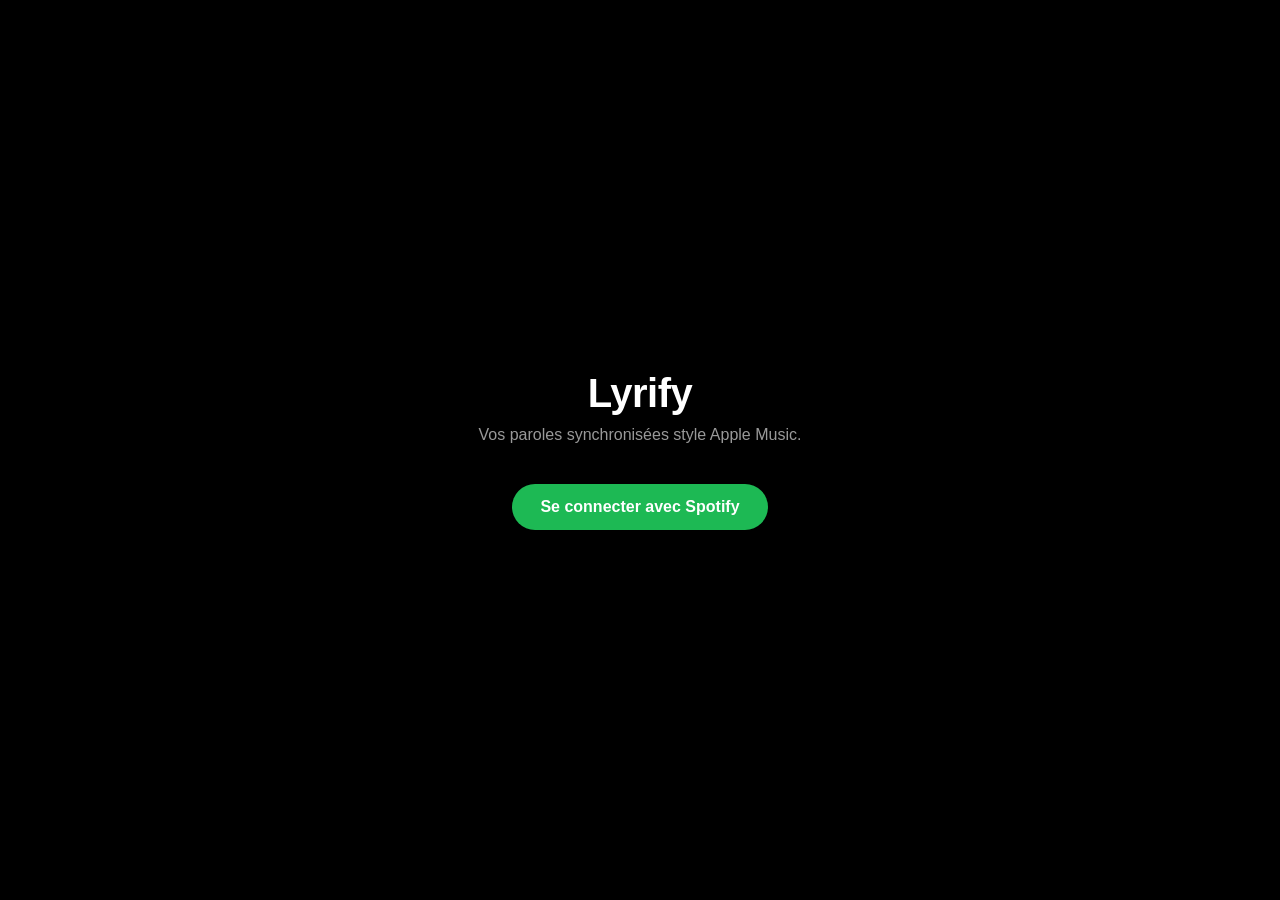
==== login.html @ 662448a2 "Create login.html" ====
<!DOCTYPE html>
<html lang="fr">
<head>
    <meta charset="UTF-8">
    <meta name="viewport" content="width=device-width, initial-scale=1.0, maximum-scale=1.0, user-scalable=no">
    <title>Lyrify - Connexion</title>
    <link rel="stylesheet" href="style.css">
    <style>
        /* Style minimaliste pour l'écran de connexion */
        body {
            background-color: #000000;
            color: #ffffff;
            font-family: -apple-system, BlinkMacSystemFont, "Segoe UI", Roboto, Helvetica, Arial, sans-serif;
            display: flex;
            flex-direction: column;
            justify-content: center;
            align-items: center;
            height: 100vh;
            margin: 0;
            padding: env(safe-area-inset-top) env(safe-area-inset-right) env(safe-area-inset-bottom) env(safe-area-inset-left);
        }
        .login-container {
            text-align: center;
            padding: 20px;
        }
        h1 {
            font-size: 2.5rem;
            font-weight: 700;
            margin-bottom: 10px;
            letter-spacing: -0.5px;
        }
        p {
            color: rgba(255, 255, 255, 0.6);
            margin-bottom: 30px;
            font-size: 1rem;
        }
        .btn-spotify {
            background-color: #1DB954;
            color: #ffffff;
            border: none;
            padding: 14px 28px;
            font-size: 1rem;
            font-weight: 600;
            border-radius: 50px;
            cursor: pointer;
            transition: transform 0.2s ease, background-color 0.2s ease;
            text-decoration: none;
            display: inline-block;
        }
        .btn-spotify:active {
            transform: scale(0.95);
            background-color: #1ed760;
        }
    </style>
</head>
<body>

    <div class="login-container">
        <h1>Lyrify</h1>
        <p>Vos paroles synchronisées style Apple Music.</p>
        <button id="welcome-login-btn" class="btn-spotify">Se connecter avec Spotify</button>
    </div>

    <script>
        const CLIENT_ID = 'bca08c406d4847d6ae1e56c04894fbcb';
        // La redirection de l'authentification doit renvoyer vers index.html pour valider le token
        const REDIRECT_URI = window.location.origin + window.location.pathname.replace('login.html', 'index.html');
        const SCOPES = 'user-read-currently-playing user-read-playback-state';

        // Si l'utilisateur est déjà connecté, on le renvoie direct sur l'app
        if (localStorage.getItem('spotify_token')) {
            window.location.href = 'index.html';
        }

        document.getElementById('welcome-login-btn').addEventListener('click', () => {
            const authUrl = `https://accounts.spotify.com/authorize?client_id=${CLIENT_ID}&redirect_uri=${encodeURIComponent(REDIRECT_URI)}&scope=${encodeURIComponent(SCOPES)}&response_type=token&show_dialog=true`;
            window.location.href = authUrl;
        });
    </script>
</body>
</html>
---- style.css ----
:root {
    --bg-color: #000000; 
    --card-color: #0a0a0a;
    --text-main: #ffffff;
    --text-muted: rgba(255, 255, 255, 0.4);
    --spotify-green: #1db954;
}

* {
    box-sizing: border-box;
    margin: 0;
    padding: 0;
    -webkit-tap-highlight-color: transparent;
}

body {
    font-family: -apple-system, BlinkMacSystemFont, "SF Pro Display", "SF Pro Text", sans-serif;
    background-color: var(--bg-color);
    color: var(--text-main);
    display: flex;
    flex-direction: column;
    height: 100vh;
    padding-top: env(safe-area-inset-top, 20px);
    padding-bottom: env(safe-area-inset-bottom, 20px);
    overflow: hidden;
}

header {
    padding: 15px;
    text-align: center;
}

header h1 {
    font-size: 1.1rem;
    font-weight: 700;
    letter-spacing: -0.5px;
}

main {
    flex: 1;
    display: flex;
    flex-direction: column;
    padding: 0 24px;
    overflow: hidden;
}

.app-logo {
    font-size: 4.5rem;
    width: 100px;
    height: 100px;
    background: var(--card-color);
    border-radius: 24px;
    display: flex;
    align-items: center;
    justify-content: center;
    margin: 0 auto 25px auto;
    box-shadow: 0 8px 24px rgba(0,0,0,0.8);
    border: 2px solid var(--spotify-green);
}

#player-section {
    margin-bottom: 10px;
    display: flex;
    flex-direction: column;
    align-items: center;
}

#track-card {
    display: flex;
    align-items: center;
    background: var(--card-color);
    padding: 12px;
    border-radius: 16px;
    width: 100%;
    gap: 15px;
    border: 1px solid rgba(255, 255, 255, 0.05);
}

#album-art {
    width: 50px;
    height: 50px;
    border-radius: 8px;
    object-fit: cover;
}

.track-info {
    flex: 1;
    overflow: hidden;
}

#track-title {
    font-size: 0.95rem;
    white-space: nowrap;
    overflow: hidden;
    text-overflow: ellipsis;
    font-weight: 700;
}

#track-artist {
    font-size: 0.85rem;
    color: rgba(255, 255, 255, 0.6);
    margin-top: 2px;
    white-space: nowrap;
    overflow: hidden;
    text-overflow: ellipsis;
}

button {
    background-color: var(--spotify-green);
    color: white;
    border: none;
    padding: 14px 28px;
    font-size: 1rem;
    font-weight: bold;
    border-radius: 30px;
    cursor: pointer;
    margin-top: 10px;
    transition: transform 0.1s ease;
}

button:active {
    transform: scale(0.95);
}

#lyrics-section {
    flex: 1;
    overflow-y: scroll;
    -webkit-overflow-scrolling: touch;
    scroll-behavior: smooth;
    padding-top: 35vh;    
    padding-bottom: 45vh; 
    scrollbar-width: none;
}

#lyrics-section::-webkit-scrollbar {
    display: none;
}

#lyrics-container {
    display: flex;
    flex-direction: column;
    gap: 28px;
}

.lyric-line {
    font-size: 1.8rem;
    line-height: 1.35;
    font-weight: 800;
    letter-spacing: -0.5px;
    color: var(--text-muted);
    transition: color 0.35s ease, transform 0.35s cubic-bezier(0.25, 1, 0.5, 1), text-shadow 0.35s ease;
    transform: scale(0.95);
    transform-origin: left center;
    cursor: pointer;
}

.lyric-line.active {
    color: var(--text-main);
    transform: scale(1.05);
    text-shadow: 0 0 20px rgba(255, 255, 255, 0.5);
}

.placeholder-text {
    color: rgba(255, 255, 255, 0.5);
    text-align: center;
    font-size: 1.1rem;
    padding-top: 20px;
}

#welcome-screen {
    position: fixed;
    top: 0;
    left: 0;
    width: 100vw;
    height: 100vh;
    background-color: #000000;
    display: flex;
    justify-content: center;
    align-items: center;
    z-index: 999;
    padding: 30px;
}

.welcome-content {
    text-align: center;
    max-width: 400px;
}

.welcome-content h1 {
    font-size: 2.2rem;
    margin-bottom: 15px;
    font-weight: 800;
}

.welcome-content p {
    color: rgba(255, 255, 255, 0.6);
    font-size: 1.05rem;
    line-height: 1.5;
    margin-bottom: 40px;
}

.hidden {
    display: none !important;
}
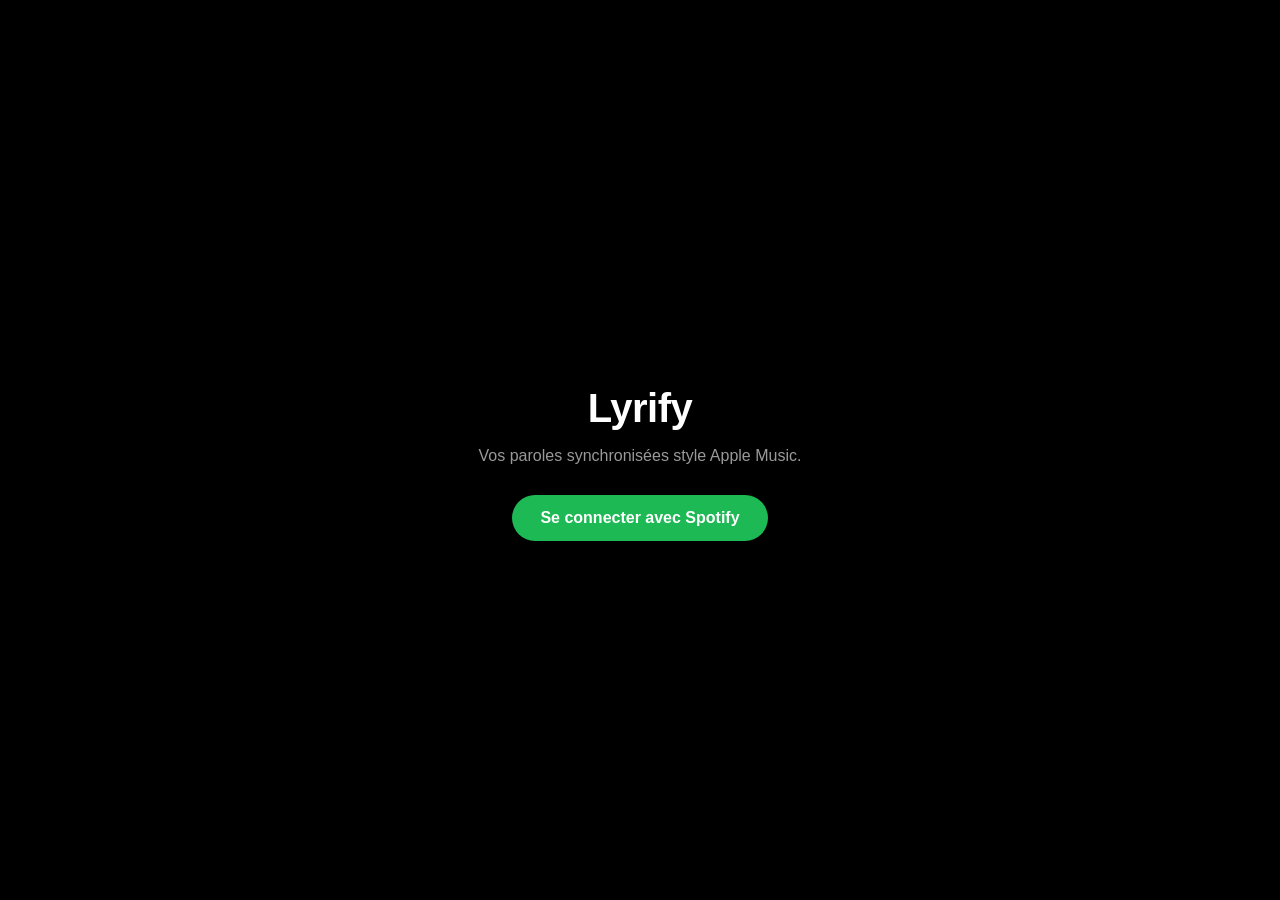
==== commit a9305830: "." ====
--- a/login.html
+++ b/login.html
@@ -4,9 +4,7 @@
     <meta charset="UTF-8">
     <meta name="viewport" content="width=device-width, initial-scale=1.0, maximum-scale=1.0, user-scalable=no">
     <title>Lyrify - Connexion</title>
-    <link rel="stylesheet" href="style.css">
     <style>
-        /* Style minimaliste pour l'écran de connexion */
         body {
             background-color: #000000;
             color: #ffffff;
@@ -63,19 +61,63 @@
 
     <script>
         const CLIENT_ID = 'bca08c406d4847d6ae1e56c04894fbcb';
-        // La redirection de l'authentification doit renvoyer vers index.html pour valider le token
-        const REDIRECT_URI = window.location.origin + window.location.pathname.replace('login.html', 'index.html');
         const SCOPES = 'user-read-currently-playing user-read-playback-state';
+        const REDIRECT_URI = window.location.origin + window.location.pathname;
 
-        // Si l'utilisateur est déjà connecté, on le renvoie direct sur l'app
-        if (localStorage.getItem('spotify_token')) {
-            window.location.href = 'index.html';
+        // Outils Crypto pour le flux PKCE
+        function generateRandomString(length) {
+            const possible = 'ABCDEFGHIJKLMNOPQRSTUVWXYZabcdefghijklmnopqrstuvwxyz0123456789-._~';
+            const values = crypto.getRandomValues(new Uint8Array(length));
+            return Array.from(values, x => possible[x % possible.length]).join('');
         }
 
-        document.getElementById('welcome-login-btn').addEventListener('click', () => {
-            const authUrl = `https://accounts.spotify.com/authorize?client_id=${CLIENT_ID}&redirect_uri=${encodeURIComponent(REDIRECT_URI)}&scope=${encodeURIComponent(SCOPES)}&response_type=token&show_dialog=true`;
+        async function sha256(plain) {
+            const encoder = new TextEncoder();
+            const data = encoder.encode(plain);
+            return crypto.subtle.digest('SHA-256', data);
+        }
+
+        function base64urlencode(a) {
+            return btoa(String.fromCharCode.apply(null, new Uint8Array(a)))
+                .replace(/\+/g, '-').replace(/\//g, '_').replace(/=+$/, '');
+        }
+
+        window.addEventListener('DOMContentLoaded', () => {
+            const urlParams = new URLSearchParams(window.location.search);
+            const code = urlParams.get('code');
+            
+            // Si le code d'autorisation est dans l'URL, on bascule sur index.html pour faire l'échange
+            if (code) {
+                window.location.href = `index.html?code=${code}`;
+                return;
+            }
+
+            // Si l'utilisateur est déjà connecté avec un token, direction l'app
+            if (localStorage.getItem('spotify_token')) {
+                window.location.href = 'index.html';
+            }
+        });
+
+        document.getElementById('welcome-login-btn').addEventListener('click', async () => {
+            const codeVerifier = generateRandomString(64);
+            const hashed = await sha256(codeVerifier);
+            const codeChallenge = base64urlencode(hashed);
+
+            // On stocke le code_verifier pour que index.html puisse le récupérer lors de l'échange
+            localStorage.setItem('spotify_code_verifier', codeVerifier);
+
+            const authUrl = `https://accounts.spotify.com/authorize?` + new URLSearchParams({
+                response_type: 'code',
+                client_id: CLIENT_ID,
+                scope: SCOPES,
+                redirect_uri: REDIRECT_URI,
+                code_challenge_method: 'S256',
+                code_challenge: codeChallenge,
+                show_dialog: 'true'
+            }).toString();
+
             window.location.href = authUrl;
         });
     </script>
 </body>
-</html>
+</html>
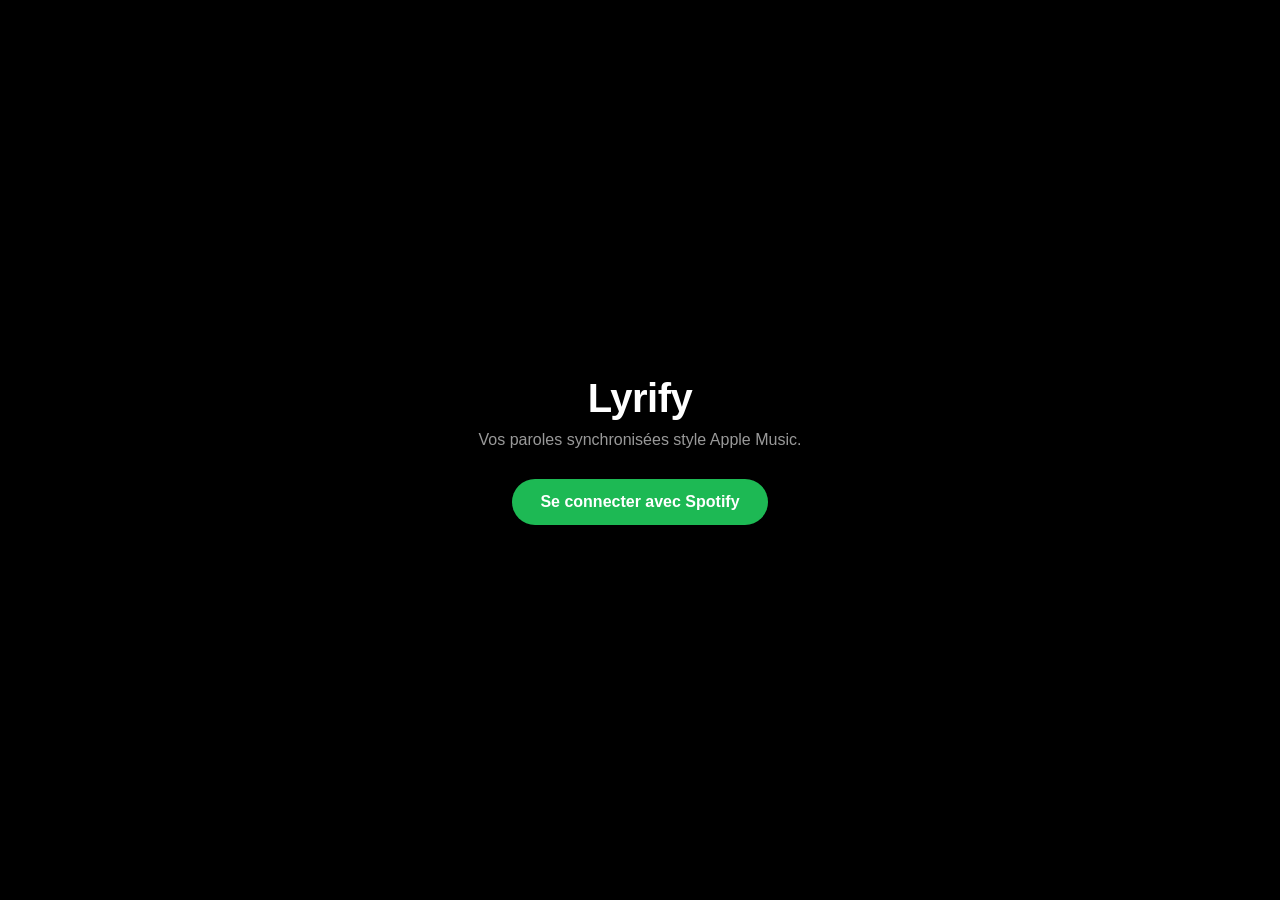
==== commit fc95fe33: "Add files via upload" ====
--- a/login.html
+++ b/login.html
@@ -1,123 +1,132 @@
-<!DOCTYPE html>
-<html lang="fr">
-<head>
-    <meta charset="UTF-8">
-    <meta name="viewport" content="width=device-width, initial-scale=1.0, maximum-scale=1.0, user-scalable=no">
-    <title>Lyrify - Connexion</title>
-    <style>
-        body {
-            background-color: #000000;
-            color: #ffffff;
-            font-family: -apple-system, BlinkMacSystemFont, "Segoe UI", Roboto, Helvetica, Arial, sans-serif;
-            display: flex;
-            flex-direction: column;
-            justify-content: center;
-            align-items: center;
-            height: 100vh;
-            margin: 0;
-            padding: env(safe-area-inset-top) env(safe-area-inset-right) env(safe-area-inset-bottom) env(safe-area-inset-left);
-        }
-        .login-container {
-            text-align: center;
-            padding: 20px;
-        }
-        h1 {
-            font-size: 2.5rem;
-            font-weight: 700;
-            margin-bottom: 10px;
-            letter-spacing: -0.5px;
-        }
-        p {
-            color: rgba(255, 255, 255, 0.6);
-            margin-bottom: 30px;
-            font-size: 1rem;
-        }
-        .btn-spotify {
-            background-color: #1DB954;
-            color: #ffffff;
-            border: none;
-            padding: 14px 28px;
-            font-size: 1rem;
-            font-weight: 600;
-            border-radius: 50px;
-            cursor: pointer;
-            transition: transform 0.2s ease, background-color 0.2s ease;
-            text-decoration: none;
-            display: inline-block;
-        }
-        .btn-spotify:active {
-            transform: scale(0.95);
-            background-color: #1ed760;
-        }
-    </style>
-</head>
-<body>
-
-    <div class="login-container">
-        <h1>Lyrify</h1>
-        <p>Vos paroles synchronisées style Apple Music.</p>
-        <button id="welcome-login-btn" class="btn-spotify">Se connecter avec Spotify</button>
-    </div>
-
-    <script>
-        const CLIENT_ID = 'bca08c406d4847d6ae1e56c04894fbcb';
-        const SCOPES = 'user-read-currently-playing user-read-playback-state';
-        const REDIRECT_URI = window.location.origin + window.location.pathname;
-
-        // Outils Crypto pour le flux PKCE
-        function generateRandomString(length) {
-            const possible = 'ABCDEFGHIJKLMNOPQRSTUVWXYZabcdefghijklmnopqrstuvwxyz0123456789-._~';
-            const values = crypto.getRandomValues(new Uint8Array(length));
-            return Array.from(values, x => possible[x % possible.length]).join('');
-        }
-
-        async function sha256(plain) {
-            const encoder = new TextEncoder();
-            const data = encoder.encode(plain);
-            return crypto.subtle.digest('SHA-256', data);
-        }
-
-        function base64urlencode(a) {
-            return btoa(String.fromCharCode.apply(null, new Uint8Array(a)))
-                .replace(/\+/g, '-').replace(/\//g, '_').replace(/=+$/, '');
-        }
-
-        window.addEventListener('DOMContentLoaded', () => {
-            const urlParams = new URLSearchParams(window.location.search);
-            const code = urlParams.get('code');
-            
-            // Si le code d'autorisation est dans l'URL, on bascule sur index.html pour faire l'échange
-            if (code) {
-                window.location.href = `index.html?code=${code}`;
-                return;
-            }
-
-            // Si l'utilisateur est déjà connecté avec un token, direction l'app
-            if (localStorage.getItem('spotify_token')) {
-                window.location.href = 'index.html';
-            }
-        });
-
-        document.getElementById('welcome-login-btn').addEventListener('click', async () => {
-            const codeVerifier = generateRandomString(64);
-            const hashed = await sha256(codeVerifier);
-            const codeChallenge = base64urlencode(hashed);
-
-            // On stocke le code_verifier pour que index.html puisse le récupérer lors de l'échange
-            localStorage.setItem('spotify_code_verifier', codeVerifier);
-
-            const authUrl = `https://accounts.spotify.com/authorize?` + new URLSearchParams({
-                response_type: 'code',
-                client_id: CLIENT_ID,
-                scope: SCOPES,
-                redirect_uri: REDIRECT_URI,
-                code_challenge_method: 'S256',
-                code_challenge: codeChallenge,
-                show_dialog: 'true'
-            }).toString();
-
-            window.location.href = authUrl;
-        });
-    </script>
-</body>
+<!DOCTYPE html>
+<html lang="fr">
+<head>
+    <meta charset="UTF-8">
+    <meta name="viewport" content="width=device-width, initial-scale=1.0, maximum-scale=1.0, user-scalable=no">
+    <meta http-equiv="Cache-Control" content="no-cache, no-store, must-revalidate">
+    <meta http-equiv="Pragma" content="no-cache">
+    <meta http-equiv="Expires" content="0">
+    <title>Lyrify - Connexion</title>
+    <style>
+        * {
+            box-sizing: border-box;
+            margin: 0;
+            padding: 0;
+        }
+        body {
+            background-color: #000000;
+            color: #ffffff;
+            font-family: -apple-system, BlinkMacSystemFont, "Segoe UI", Roboto, Helvetica, Arial, sans-serif;
+            display: flex;
+            flex-direction: column;
+            justify-content: center;
+            align-items: center;
+            height: 100vh;
+            padding: env(safe-area-inset-top) env(safe-area-inset-right) env(safe-area-inset-bottom) env(safe-area-inset-left);
+        }
+        .login-container {
+            text-align: center;
+            padding: 20px;
+        }
+        h1 {
+            font-size: 2.5rem;
+            font-weight: 700;
+            margin-bottom: 10px;
+            letter-spacing: -0.5px;
+        }
+        p {
+            color: rgba(255, 255, 255, 0.6);
+            margin-bottom: 30px;
+            font-size: 1rem;
+        }
+        .btn-spotify {
+            background-color: #1DB954;
+            color: #ffffff;
+            border: none;
+            padding: 14px 28px;
+            font-size: 1rem;
+            font-weight: 600;
+            border-radius: 50px;
+            cursor: pointer;
+            transition: transform 0.2s ease, background-color 0.2s ease;
+            text-decoration: none;
+            display: inline-block;
+        }
+        .btn-spotify:active {
+            transform: scale(0.95);
+            background-color: #1ed760;
+        }
+    </style>
+</head>
+<body>
+
+    <div class="login-container">
+        <h1>Lyrify</h1>
+        <p>Vos paroles synchronisées style Apple Music.</p>
+        <button id="welcome-login-btn" class="btn-spotify">Se connecter avec Spotify</button>
+    </div>
+
+    <script>
+        const CLIENT_ID = 'bca08c406d4847d6ae1e56c04894fbcb';
+        const SCOPES = 'user-read-currently-playing user-read-playback-state';
+        
+        // Détecte automatiquement l'adresse actuelle (localhost ou GitHub Pages)
+        const REDIRECT_URI = window.location.origin + window.location.pathname;
+
+        // OUTILS CRYPTO POUR LE FLUX PKCE
+        function generateRandomString(length) {
+            const possible = 'ABCDEFGHIJKLMNOPQRSTUVWXYZabcdefghijklmnopqrstuvwxyz0123456789-._~';
+            const values = crypto.getRandomValues(new Uint8Array(length));
+            return Array.from(values, x => possible[x % possible.length]).join('');
+        }
+
+        async function sha256(plain) {
+            const encoder = new TextEncoder();
+            const data = encoder.encode(plain);
+            return crypto.subtle.digest('SHA-256', data);
+        }
+
+        function base64urlencode(a) {
+            return btoa(String.fromCharCode.apply(null, new Uint8Array(a)))
+                .replace(/\+/g, '-').replace(/\//g, '_').replace(/=+$/, '');
+        }
+
+        window.addEventListener('DOMContentLoaded', () => {
+            const urlParams = new URLSearchParams(window.location.search);
+            const code = urlParams.get('code');
+            
+            // Si Spotify renvoie le code d'autorisation ici, on l'envoie à index.html
+            if (code) {
+                window.location.href = `index.html?code=${code}`;
+                return;
+            }
+
+            // Si un token valide existe déjà, saut direct vers l'application
+            if (localStorage.getItem('spotify_token')) {
+                window.location.href = 'index.html';
+            }
+        });
+
+        document.getElementById('welcome-login-btn').addEventListener('click', async () => {
+            const codeVerifier = generateRandomString(64);
+            const hashed = await sha256(codeVerifier);
+            const codeChallenge = base64urlencode(hashed);
+
+            // Sauvegarde de la clé secrète temporaire pour la récupération sur l'index
+            localStorage.setItem('spotify_code_verifier', codeVerifier);
+
+            const authUrl = `https://accounts.spotify.com/authorize?` + new URLSearchParams({
+                response_type: 'code',
+                client_id: CLIENT_ID,
+                scope: SCOPES,
+                redirect_uri: REDIRECT_URI,
+                code_challenge_method: 'S256',
+                code_challenge: codeChallenge,
+                show_dialog: 'true'
+            }).toString();
+
+            window.location.href = authUrl;
+        });
+    </script>
+</body>
 </html>
